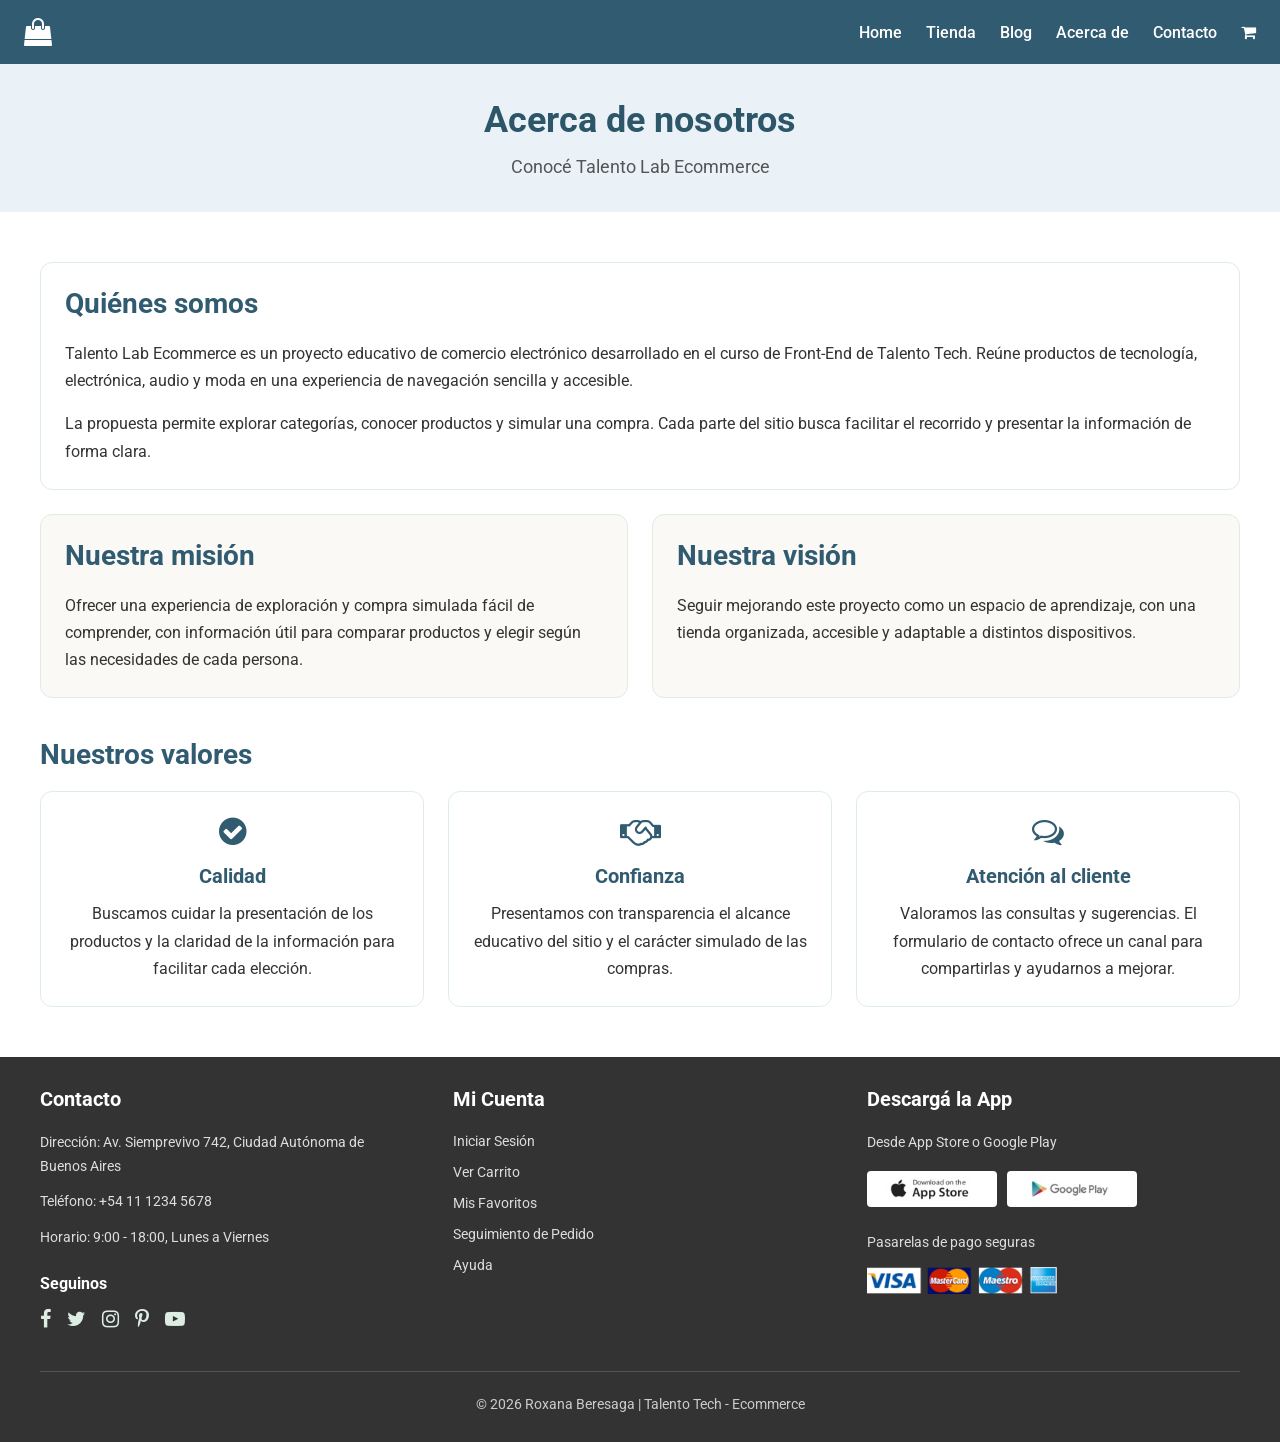
==== pages/acerca-de.html @ db68877a "feat: incorporar páginas Blog y Acerca de y actualizar navegación" ====
<!doctype html>
<html lang="es">
  <head>
    <meta charset="UTF-8" />
    <meta name="viewport" content="width=device-width, initial-scale=1.0" />
    <title>Acerca de | Talento Lab Ecommerce</title>
    <link rel="stylesheet" href="../CSS/styles.css" />
    <link rel="preconnect" href="https://fonts.googleapis.com" />
    <link rel="preconnect" href="https://fonts.gstatic.com" crossorigin />
    <link
      href="https://fonts.googleapis.com/css2?family=Roboto:wght@400;500;700&display=swap"
      rel="stylesheet"
    />
    <link
      rel="stylesheet"
      href="https://cdnjs.cloudflare.com/ajax/libs/font-awesome/4.7.0/css/font-awesome.min.css"
    />
  </head>
  <body class="pagina-acerca">
    <header>
      <nav class="navbar" aria-label="Navegación principal">
        <a
          href="../index.html"
          class="logo-enlace"
          aria-label="Talento Lab - Inicio"
        >
          <i class="fa fa-shopping-bag" aria-hidden="true"></i>
        </a>

        <ul>
          <li><a href="../index.html">Home</a></li>
          <li><a href="tienda.html">Tienda</a></li>
          <li><a href="blog.html">Blog</a></li>
          <li><a href="acerca-de.html" aria-current="page">Acerca de</a></li>
          <li><a href="contacto.html">Contacto</a></li>
          <li>
            <a href="carrito.html" aria-label="Bolsa de compras">
              <i class="fa fa-shopping-cart" aria-hidden="true"></i>
            </a>
          </li>
        </ul>
      </nav>
    </header>
    <main>
      <section class="encabezado-tienda">
        <h1>Acerca de nosotros</h1>
        <p>Conocé Talento Lab Ecommerce</p>
      </section>

      <div class="acerca-contenido">
        <section class="acerca-seccion">
          <h2>Quiénes somos</h2>
          <p>Talento Lab Ecommerce es un proyecto educativo de comercio electrónico desarrollado en el curso de Front-End de Talento Tech. Reúne productos de tecnología, electrónica, audio y moda en una experiencia de navegación sencilla y accesible.</p>
          <p>La propuesta permite explorar categorías, conocer productos y simular una compra. Cada parte del sitio busca facilitar el recorrido y presentar la información de forma clara.</p>
        </section>

        <div class="acerca-proposito">
          <section class="acerca-seccion">
            <h2>Nuestra misión</h2>
            <p>Ofrecer una experiencia de exploración y compra simulada fácil de comprender, con información útil para comparar productos y elegir según las necesidades de cada persona.</p>
          </section>
          <section class="acerca-seccion">
            <h2>Nuestra visión</h2>
            <p>Seguir mejorando este proyecto como un espacio de aprendizaje, con una tienda organizada, accesible y adaptable a distintos dispositivos.</p>
          </section>
        </div>

        <section class="acerca-valores">
          <h2>Nuestros valores</h2>
          <div class="contenedor-valores">
            <article class="valor">
              <i class="fa fa-check-circle" aria-hidden="true"></i>
              <h3>Calidad</h3>
              <p>Buscamos cuidar la presentación de los productos y la claridad de la información para facilitar cada elección.</p>
            </article>
            <article class="valor">
              <i class="fa fa-handshake-o" aria-hidden="true"></i>
              <h3>Confianza</h3>
              <p>Presentamos con transparencia el alcance educativo del sitio y el carácter simulado de las compras.</p>
            </article>
            <article class="valor">
              <i class="fa fa-comments-o" aria-hidden="true"></i>
              <h3>Atención al cliente</h3>
              <p>Valoramos las consultas y sugerencias. El formulario de contacto ofrece un canal para compartirlas y ayudarnos a mejorar.</p>
            </article>
          </div>
        </section>
      </div>
    </main>
    <footer>
      <div class="footer-contenido">
        <div>
          <h2>Contacto</h2>
          <p>Dirección: Av. Siemprevivo 742, Ciudad Autónoma de Buenos Aires</p>
          <p>Teléfono: +54 11 1234 5678</p>
          <p>Horario: 9:00 - 18:00, Lunes a Viernes</p>

          <div class="footer-redes">
            <h3>Seguinos</h3>

            <div class="footer-redes-iconos">
              <a
                href="https://www.facebook.com/"
                target="_blank"
                rel="noopener noreferrer"
                aria-label="Facebook"
              >
                <i class="fa fa-facebook" aria-hidden="true"></i>
              </a>

              <a
                href="https://www.twitter.com/"
                target="_blank"
                rel="noopener noreferrer"
                aria-label="Twitter"
              >
                <i class="fa fa-twitter" aria-hidden="true"></i>
              </a>

              <a
                href="https://www.instagram.com/"
                target="_blank"
                rel="noopener noreferrer"
                aria-label="Instagram"
              >
                <i class="fa fa-instagram" aria-hidden="true"></i>
              </a>

              <a
                href="https://www.pinterest.com/"
                target="_blank"
                rel="noopener noreferrer"
                aria-label="Pinterest"
              >
                <i class="fa fa-pinterest-p" aria-hidden="true"></i>
              </a>

              <a
                href="https://www.youtube.com/"
                target="_blank"
                rel="noopener noreferrer"
                aria-label="YouTube"
              >
                <i class="fa fa-youtube-play" aria-hidden="true"></i>
              </a>
            </div>
          </div>
        </div>
        <div>
          <h2>Mi Cuenta</h2>
          <ul>
            <li><span class="footer-opcion">Iniciar Sesión</span></li>
            <li><a href="carrito.html">Ver Carrito</a></li>
            <li><span class="footer-opcion">Mis Favoritos</span></li>
            <li><span class="footer-opcion">Seguimiento de Pedido</span></li>
            <li><span class="footer-opcion">Ayuda</span></li>
          </ul>
        </div>

        <div class="footer-app">
          <h2>Descargá la App</h2>
          <p>Desde App Store o Google Play</p>

          <div class="footer-app-imagenes">
            <img src="../img/pay/app_store.jpg" alt="Disponible en App Store" />
            <img
              src="../img/pay/google_play.jpg"
              alt="Disponible en Google Play"
            />
          </div>

          <p class="footer-pagos-titulo">Pasarelas de pago seguras</p>

          <img
            class="footer-pagos"
            src="../img/pay/payment.png"
            alt="Medios de pago: Visa, Mastercard, Maestro y American Express"
          />
        </div>
      </div>

      <p class="footer-copyright">
        &copy; 2026 Roxana Beresaga | Talento Tech - Ecommerce
      </p>
    </footer>
  </body>
</html>
---- CSS/styles.css ----
/* ========================================
Variables y paleta de colores
======================================== */
:root {
  --color-primario: #315b70;
  --color-secundario: #6c7898;
  --color-acento: #0066cc;
  --color-fondo: #faf9f6;
  --color-texto: #333333;
  --color-salvia: #ddede4;
  --color-lavanda: #eae4f5;
  --color-rosa: #f7e5e7;
}
/* ========================================
Estilos generales
======================================== */
body {
  margin: 0;
  font-family: "Roboto", Arial, sans-serif;
  background-color: #ffffff;
  color: var(--color-texto);
}
/* ========================================
Encabezado y navegación
======================================== */
header {
  background-color: var(--color-primario);
  padding: 18px 24px;
}
/* Distribución del encabezado */
.navbar {
  display: flex;
  justify-content: space-between;
  align-items: center;
}
nav ul {
  list-style: none;
  margin: 0;
  padding: 0;
  display: flex;
  justify-content: flex-end;
  align-items: center;
  gap: 24px;
}
nav a {
  color: #ffffff;
  text-decoration: none;
  font-weight: 500;
}
/* Logo de la tienda */
.logo {
  width: 40px;
  height: 40px;
  object-fit: contain;
  display: block;
}
.logo-enlace {
  display: flex;
  align-items: center;
  justify-content: center;
  color: #ffffff;
  font-size: 28px;
  text-decoration: none;
}
/* Carrito de compras */
.fa-shopping-cart {
  font-size: 20px;
}
/* ========================================
Pie de página
======================================== */
footer {
  background-color: #333333;
  color: #ffffff;
  padding: 30px;
}
footer a {
  color: #ffffff;
  text-decoration: none;
}
footer ul {
  list-style: none;
  padding: 0;
}
/* ========================================
Hero: imagen de fondo y contenido
======================================== */
.hero {
  background-color: var(--color-fondo);
  background-image: url("../img/banner/banner.jpg");
  background-size: cover;
  background-position: center;
  background-repeat: no-repeat;
  display: flex;
  align-items: center;
  justify-content: flex-end;
  width: 100%;
  height: 700px;
  padding: 40px 60px;
  box-sizing: border-box;
}
/* ========================================
Contenedor del contenido promocional
======================================== */
.hero-content {
  width: 40%;
  display: flex;
  flex-direction: column;
  align-items: flex-end;
  text-align: right;
  gap: 10px;
}
/* ========================================
Textos del banner principal
======================================== */
.hero-content .hero-subtitulo {
  color: var(--color-primario);
  font-size: 16px;
  font-weight: 700;
  margin: 0;
}
.hero-content .hero-oferta {
  color: var(--color-texto);
  font-size: 30px;
  font-weight: 700;
  margin: 0;
}
.hero-content h1 {
  color: var(--color-primario);
  font-size: 34px;
  line-height: 1.2;
  margin: 0;
}
.hero-content p {
  color: var(--color-texto);
  margin: 0;
  line-height: 1.5;
}
/* ========================================
Botón principal de compra
======================================== */
.boton-comprar {
  display: inline-block;
  background-color: var(--color-acento);
  color: #ffffff;
  padding: 12px 28px;
  border-radius: 6px;
  text-decoration: none;
  font-family: inherit;
  font-size: 16px;
  font-weight: 700;
  margin-top: 16px;
  cursor: pointer;
  transition: background-color 0.3s ease;
}
/* Estado al pasar el cursor */
.boton-comprar:hover {
  background-color: #004c99;
}
/* Indicador de foco para navegación por teclado */
.boton-comprar:focus-visible {
  outline: 3px solid var(--color-primario);
  outline-offset: 3px;
}
/* ========================================
Sección de productos
======================================== */
.productos {
  padding: 60px 40px;
  text-align: center;
  background-color: #ffffff;
  box-shadow: 0 4px 12px rgba(0, 0, 0, 0.05);
}
.productos h2 {
  color: var(--color-texto);
  font-size: 32px;
  margin: 0 0 12px;
}
.productos > p {
  color: var(--color-secundario);
  margin: 0 0 36px;
}
/* ========================================
Distribución de tarjetas con Flexbox
======================================== */
.contenedor-productos {
  display: flex;
  flex-wrap: wrap;
  justify-content: center;
  gap: 24px;
  max-width: 1200px;
  margin: 0 auto;
}
/* ========================================
Tarjetas individuales
======================================== */
.producto {
  flex: 0 1 calc((100% - 72px) / 4);
  min-width: 0;
  box-sizing: border-box;
  display: flex;
  flex-direction: column;
  text-align: left;
  padding: 12px;
  border: 1px solid var(--color-salvia);
  border-radius: 12px;
  background-color: #ffffff;
}
.producto img {
  width: 100%;
  height: 200px;
  object-fit: contain;
  border-radius: 8px;
}
.producto h3 {
  color: var(--color-texto);
  font-size: 16px;
  margin: 8px 0;
}
.producto p {
  margin: 6px 0;
  font-size: 14px;
}
/* Precio del producto */
.producto p:nth-of-type(2) {
  color: var(--color-primario);
  font-size: 18px;
  font-weight: 700;
}
/* ========================================
Botón Agregar
======================================== */
.producto button {
  margin-top: auto;
  padding: 10px 16px;
  background-color: var(--color-acento);
  color: #ffffff;
  border: none;
  border-radius: 6px;
  font-family: inherit;
  font-weight: 700;
  cursor: pointer;
}
.producto button:hover {
  background-color: #004c99;
}
.producto button:focus-visible {
  outline: 3px solid var(--color-primario);
  outline-offset: 3px;
}
/* ========================================
Banner promocional secundario
======================================== */
.banner-promocional {
  background-image: url("../img/banner_promocional.png");
  background-size: cover;
  background-position: center;
  background-repeat: no-repeat;
  min-height: 280px;
  padding: 40px 24px;
  box-sizing: border-box;
  display: flex;
  flex-direction: column;
  align-items: center;
  justify-content: center;
  gap: 14px;
  text-align: center;
}
/* ========================================
Contenido del banner promocional
======================================== */
.banner-contenido {
  display: flex;
  flex-direction: column;
  align-items: center;
  gap: 12px;
  max-width: 850px;
  padding: 28px 40px;
  box-sizing: border-box;
  background-color: rgba(250, 249, 246, 0.94);
  border-radius: 12px;
}
/* Texto introductorio */
.banner-subtitulo {
  color: var(--color-primario);
  font-size: 16px;
  font-weight: 700;
  margin: 0;
}
/* Descuento principal */
.banner-promocional h2 {
  color: var(--color-texto);
  font-size: 36px;
  line-height: 1.2;
  margin: 0;
}
.banner-promocional h2 span {
  color: var(--color-acento);
  font-size: 42px;
}
/* Categorías de la promoción */
.banner-categorias {
  color: var(--color-primario);
  font-size: 18px;
  font-weight: 500;
  margin: 0;
}
/* Enlace de la promoción */
.banner-boton {
  display: inline-block;
  background-color: var(--color-acento);
  color: #ffffff;
  padding: 12px 28px;
  border-radius: 6px;
  text-decoration: none;
  font-family: inherit;
  font-size: 16px;
  font-weight: 700;
  margin-top: 8px;
  cursor: pointer;
  transition: background-color 0.3s ease;
}
.banner-boton:hover {
  background-color: #004c99;
}
.banner-boton:focus-visible {
  outline: 3px solid var(--color-primario);
  outline-offset: 3px;
}
/* ========================================
Sección de testimonios
======================================== */
.testimonios {
  padding: 60px 40px;
  background-color: var(--color-fondo);
  text-align: center;
}
.testimonios h2 {
  color: var(--color-texto);
  font-size: 32px;
  margin: 0 0 12px;
}
.testimonios > p {
  color: var(--color-secundario);
  margin: 0 0 36px;
}
/* ========================================
Distribución de testimonios con CSS Grid
======================================== */
.contenedor-testimonios {
  display: grid;
  grid-template-columns: repeat(3, 1fr);
  gap: 24px;
  max-width: 1200px;
  margin: 0 auto;
}
/* ========================================
Tarjetas individuales de testimonios
======================================== */
.testimonio {
  display: flex;
  flex-direction: column;
  align-items: center;
  padding: 30px 24px;
  background-color: #ffffff;
  border: 1px solid var(--color-salvia);
  border-radius: 12px;
  box-sizing: border-box;
}
.testimonio p:first-child {
  font-size: 22px;
  margin: 0 0 16px;
}
.testimonio p:nth-of-type(2) {
  font-size: 15px;
  line-height: 1.6;
  margin: 0 0 24px;
  flex-grow: 1;
}
.testimonio img {
  width: 70px;
  height: 70px;
  object-fit: cover;
  border-radius: 50%;
  margin-bottom: 12px;
}
.testimonio h3 {
  color: var(--color-primario);
  font-size: 18px;
  margin: 0 0 6px;
}
.testimonio p:last-child {
  color: var(--color-secundario);
  font-size: 14px;
  margin: 0;
}
/* ========================================
Testimonios en pantallas pequeñas
======================================== */

/* ========================================
Sección Newsletter
======================================== */
.newsletter {
  padding: 60px 40px;
  background-color: var(--color-primario);
  color: #ffffff;
  text-align: center;
}
.newsletter h2 {
  font-size: 32px;
  margin: 0 0 12px;
}
.newsletter > p {
  font-size: 16px;
  margin: 0 0 30px;
  line-height: 1.5;
}
/* ========================================
Formulario del Newsletter
======================================== */
.newsletter form {
  display: flex;
  flex-wrap: wrap;
  justify-content: center;
  align-items: flex-end;
  gap: 12px;
  max-width: 650px;
  margin: 0 auto;
}
.newsletter label {
  width: 100%;
  text-align: left;
  font-size: 14px;
  font-weight: 500;
}
.newsletter input {
  flex: 1 1 260px;
  min-width: 0;
  padding: 14px 16px;
  border: 1px solid var(--color-salvia);
  border-radius: 6px;
  font-family: inherit;
  font-size: 16px;
  box-sizing: border-box;
}
.newsletter button {
  padding: 14px 28px;
  background-color: var(--color-acento);
  color: #ffffff;
  border: 1px solid var(--color-acento);
  border-radius: 6px;
  font-family: inherit;
  font-size: 16px;
  font-weight: 700;
  cursor: pointer;
  transition: background-color 0.3s ease;
}
.newsletter button:hover {
  background-color: #004c99;
}
.newsletter input:focus-visible,
.newsletter button:focus-visible {
  outline: 3px solid #ffffff;
  outline-offset: 3px;
}
/* ========================================
Newsletter en dispositivos móviles
======================================== */

/* ========================================
Footer: distribución con CSS Grid
======================================== */
.footer-contenido {
  display: grid;
  grid-template-columns: repeat(3, 1fr);
  gap: 40px;
  max-width: 1200px;
  margin: 0 auto;
}
/* ========================================
Títulos y textos del footer
======================================== */
.footer-contenido h3 {
  color: #ffffff;
  font-size: 20px;
  margin: 0 0 20px;
}
.footer-contenido p {
  color: #dddddd;
  font-size: 14px;
  line-height: 1.7;
  margin: 0 0 12px;
}
/* ========================================
Enlaces del footer
======================================== */
.footer-contenido ul {
  list-style: none;
  padding: 0;
  margin: 0;
}
.footer-contenido li {
  margin-bottom: 12px;
}
.footer-contenido a {
  color: #dddddd;
  text-decoration: none;
  font-size: 14px;
  transition: color 0.3s ease;
}
.footer-contenido a:hover {
  color: #ffffff;
  text-decoration: underline;
}
/* ========================================
Imágenes de descarga de aplicaciones
======================================== */
.footer-app-imagenes {
  display: flex;
  flex-wrap: wrap;
  gap: 10px;
  margin: 16px 0 24px;
}
.footer-app-imagenes img {
  width: 130px;
  max-width: 100%;
  height: auto;
  object-fit: contain;
  border-radius: 4px;
}
/* ========================================
Medios de pago
======================================== */
.footer-contenido .footer-pagos-titulo {
  margin-bottom: 12px;
}
.footer-pagos {
  width: 190px;
  max-width: 100%;
  height: auto;
  display: block;
}
/* ========================================
Derechos de autor
======================================== */
.footer-copyright {
  max-width: 1200px;
  margin: 40px auto 0;
  padding-top: 24px;
  border-top: 1px solid #555555;
  color: #cccccc;
  font-size: 14px;
  text-align: center;
}
/* ========================================
Footer responsive
======================================== */

/* ========================================
Redes sociales del Footer
======================================== */
.footer-redes {
  margin-top: 24px;
}
.footer-redes h4 {
  color: #ffffff;
  font-size: 16px;
  margin: 0 0 14px;
}
.footer-redes-iconos {
  display: flex;
  align-items: center;
  flex-wrap: wrap;
  gap: 16px;
}
.footer-redes-iconos a {
  color: var(--color-salvia);
  font-size: 20px;
  text-decoration: none;
  transition: color 0.3s ease;
}
.footer-redes-iconos a:hover {
  color: #ffffff;
}
.footer-redes-iconos a:focus-visible {
  outline: 2px solid #ffffff;
  outline-offset: 5px;
}
/* Imagen completa, sin textos encima */
.hero-imagen-mobile {
  display: none;
  width: 100%;
  aspect-ratio: 16 / 9;
  background-image: url("../img/banner/banner.jpg");
  background-size: contain;
  background-position: center;
  background-repeat: no-repeat;
}
/* ========================================
Responsive: tablets y pantallas medianas
======================================== */

/* ========================================
Responsive: celulares
======================================== */

/* ========================================
   Responsive: tablets y pantallas medianas
======================================== */
@media (max-width: 1024px) {
  .navbar {
    flex-wrap: wrap;
    justify-content: center;
    gap: 16px;
  }
  nav ul {
    flex-wrap: wrap;
    justify-content: center;
    gap: 16px;
  }
  /* Misma composición del hero que en escritorio */
  .hero {
    height: 550px;
    padding: 30px;
  }
  .hero-content {
    width: 40%;
    min-width: 0;
    align-items: flex-end;
    text-align: right;
  }

  .hero-content h1,
  .hero-content p {
    max-width: 100%;
  }

  .hero-content h1 {
    font-size: 28px;
  }
  .producto {
    flex: 0 1 calc((100% - 24px) / 2);
  }
}

/* ========================================
   Responsive: tablets pequeñas
======================================== */
@media (max-width: 768px) {
  .contenedor-testimonios {
    grid-template-columns: 1fr;
  }
  .testimonios {
    padding: 40px 20px;
  }
  .footer-contenido {
    grid-template-columns: 1fr;
    gap: 30px;
  }
  footer {
    padding: 40px 20px;
  }
  .footer-copyright {
    margin-top: 30px;
  }
}

/* ========================================
   Responsive: celulares
======================================== */
@media (max-width: 600px) {
  img {
    max-width: 100%;
  }
  header {
    padding: 14px 12px;
  }
  .navbar {
    flex-direction: column;
    gap: 12px;
  }
  .logo-enlace {
    font-size: 22px;
  }
  nav ul {
    justify-content: center;
    gap: 12px 16px;
  }
  nav a {
    font-size: 14px;
  }
  /* Foto arriba y promoción abajo, sin superposición */
  .hero {
    display: flex;
    flex-direction: column;
    align-items: stretch;
    justify-content: flex-start;
    width: 100%;
    height: auto;
    min-height: 0;
    padding: 0;
    background-image: none;
    background-color: var(--color-fondo);
  }
  .hero-imagen-mobile {
    display: block;
  }
  .hero-content {
    width: 100%;
    max-width: none;
    padding: 28px 20px;
    box-sizing: border-box;
    background-color: var(--color-fondo);
    border-radius: 0;
    align-items: center;
    text-align: center;
    gap: 10px;
  }
  .hero-content .hero-subtitulo {
    font-size: 15px;
  }
  .hero-content .hero-oferta {
    font-size: 24px;
  }
  .hero-content h1 {
    font-size: 26px;
    line-height: 1.2;
  }
  .productos {
    padding: 40px 20px;
  }
  .productos h2 {
    font-size: 28px;
  }
  .contenedor-productos {
    gap: 20px;
  }
  .producto {
    flex: 0 1 100%;
    max-width: 420px;
  }
  .banner-promocional {
    min-height: 320px;
    padding: 30px 16px;
  }
  .banner-contenido {
    width: 100%;
    padding: 24px 16px;
  }
  .banner-promocional h2 {
    font-size: 28px;
  }
  .banner-promocional h2 span {
    font-size: 34px;
  }
  .banner-categorias {
    font-size: 16px;
  }
  .testimonios h2,
  .newsletter h2 {
    font-size: 28px;
  }
  .newsletter {
    padding: 40px 20px;
  }
  .newsletter form {
    flex-direction: column;
    align-items: stretch;
  }
  .newsletter input {
    flex: 0 1 auto;
    width: 100%;
  }
  .newsletter button {
    width: 100%;
  }
}

/* ========================================
   Página de Contacto
======================================== */

.pagina-contacto {
  background-color: var(--color-fondo);
}

.pagina-contacto .contacto-main {
  padding: 60px 20px;
}

.pagina-contacto .contacto-seccion {
  max-width: 600px;
  margin: 0 auto;
  padding: 40px;
  box-sizing: border-box;
  background-color: #ffffff;
  border: 1px solid var(--color-salvia);
  border-radius: 12px;
}

.pagina-contacto .contacto-seccion h1 {
  color: var(--color-primario);
  font-size: 32px;
  margin-bottom: 12px;
}

.pagina-contacto .contacto-seccion > p {
  line-height: 1.5;
  margin-bottom: 28px;
}

/* Formulario */
.pagina-contacto .contacto-formulario {
  display: flex;
  flex-direction: column;
  gap: 20px;
}

.pagina-contacto .contacto-campo {
  display: flex;
  flex-direction: column;
  gap: 8px;
}

.pagina-contacto .contacto-campo label {
  font-weight: 500;
}

.pagina-contacto .contacto-campo input,
.pagina-contacto .contacto-campo textarea {
  width: 100%;
  padding: 12px 14px;
  box-sizing: border-box;
  border: 1px solid #b8c6cc;
  border-radius: 6px;
  font-family: inherit;
  font-size: 16px;
}

.pagina-contacto .contacto-campo textarea {
  resize: vertical;
}

.pagina-contacto .contacto-campo input:focus-visible,
.pagina-contacto .contacto-campo textarea:focus-visible {
  outline: 2px solid var(--color-acento);
  outline-offset: 2px;
}

/* Botón principal */
.pagina-contacto .contacto-formulario button {
  padding: 14px 24px;
  background-color: var(--color-acento);
  color: #ffffff;
  border: none;
  border-radius: 6px;
  font-family: inherit;
  font-size: 16px;
  font-weight: 700;
  cursor: pointer;
}

.pagina-contacto .contacto-formulario button:hover {
  background-color: #004c99;
}

/* Enlace secundario */
.pagina-contacto .contacto-seccion .contacto-volver {
  margin: 28px 0 0;
  text-align: center;
}

.pagina-contacto .contacto-volver a {
  color: var(--color-primario);
  text-decoration: none;
  font-weight: 500;
}

.pagina-contacto .contacto-volver a:hover {
  text-decoration: underline;
}

/* ========================================
   Contacto responsive: celulares
======================================== */

@media (max-width: 600px) {
  .pagina-contacto .contacto-main {
    padding: 30px 16px;
  }

  .pagina-contacto .contacto-seccion {
    padding: 24px 20px;
  }

  .pagina-contacto .contacto-seccion h1 {
    font-size: 28px;
  }
}

/* SECCIÓN DE CATEGORÍAS - HOME */

.categorias {
  padding: 50px 20px;
  text-align: center;
  background-color: #ffffff;
}

.categorias h2 {
  font-size: 32px;
  margin-bottom: 10px;
}

.categorias > p {
  color: #2d5669;
  margin-bottom: 35px;
}

.contenedor-categorias {
  display: grid;
  grid-template-columns: repeat(4, 1fr);
  gap: 30px;
  max-width: 1000px;
  margin: 0 auto;
}

.categoria {
  text-decoration: none;
  color: #303030;
}

.categoria-imagen {
  width: 160px;
  height: 160px;
  margin: 0 auto;
  border-radius: 50%;
  background-color: #eaf2f8;
  display: flex;
  justify-content: center;
  align-items: center;
  overflow: hidden;
  transition: transform 0.3s ease;
}

.categoria-imagen img {
  width: 75%;
  height: 75%;
  object-fit: contain;
  mix-blend-mode: multiply;
}

.categoria h3 {
  font-size: 18px;
  margin-top: 15px;
}

.categoria:hover .categoria-imagen {
  transform: scale(1.07);
}

.categoria:hover h3 {
  color: #0066cc;
}

/* RESPONSIVE - CATEGORÍAS */

@media (max-width: 768px) {
  .contenedor-categorias {
    grid-template-columns: repeat(2, 1fr);
  }

  .categorias h2 {
    font-size: 26px;
  }

  .categoria-imagen {
    width: 120px;
    height: 120px;
  }
}

/* ENCABEZADO DE TIENDA */

.encabezado-tienda {
  background-color: #eaf2f8;
  text-align: center;
  padding: 35px 20px;
}

.encabezado-tienda h1 {
  font-size: 36px;
  color: #2d5669;
  margin: 0 0 15px;
}

.encabezado-tienda p {
  font-size: 18px;
  color: #555555;
  margin: 0;
}

/* RESPONSIVE - ENCABEZADO TIENDA */

@media (max-width: 768px) {
  .encabezado-tienda {
    padding: 35px 15px;
  }

  .encabezado-tienda h1 {
    font-size: 28px;
  }

  .encabezado-tienda p {
    font-size: 16px;
  }
}

/* FILTROS DE CATEGORÍAS - TIENDA */

.filtros-categorias {
  display: flex;
  justify-content: center;
  flex-wrap: wrap;
  gap: 12px;
  margin-bottom: 30px;
}

.filtro {
  background-color: #ffffff;
  color: #2d5669;
  border: 1px solid #2d5669;
  border-radius: 6px;
  padding: 10px 20px;
  font-size: 14px;
  font-weight: 500;
  cursor: pointer;
  transition:
    background-color 0.3s,
    color 0.3s;
}

.filtro:hover {
  background-color: #eaf2f8;
  color: #2d5669;
}

.filtro.activo {
  background-color: #2d5669;
  color: #ffffff;
}

/* RESPONSIVE - FILTROS DE CATEGORÍAS */

@media (max-width: 480px) {
  .filtros-categorias {
    display: grid;
    grid-template-columns: repeat(2, 1fr);
    gap: 10px;
  }

  .filtro {
    width: 100%;
    padding: 10px;
  }
}
/* NOTIFICACIÓN DEL CARRITO */

.notificacion {
  position: fixed;
  top: 20px;
  right: 20px;
  background-color: #2d5669;
  color: #ffffff;
  padding: 16px 24px;
  border-radius: 8px;
  box-shadow: 0 4px 12px rgba(0, 0, 0, 0.2);
  z-index: 1000;
  opacity: 0;
  visibility: hidden;
  transition:
    opacity 0.3s,
    visibility 0.3s;
}

.notificacion.visible {
  opacity: 1;
  visibility: visible;
}

@media (max-width: 480px) {
  .notificacion {
    top: 15px;
    right: 15px;
    left: 15px;
    text-align: center;
  }
}

/* CONTADOR DEL CARRITO */

.carrito-enlace {
  position: relative;
}

.contador-carrito {
  position: absolute;
  top: -10px;
  right: -12px;
  background-color: #0066cc;
  color: #ffffff;
  border: 1px solid #ffffff;
  border-radius: 50%;
  min-width: 18px;
  height: 18px;
  padding: 0 3px;
  font-size: 11px;
  font-weight: 700;
  display: flex;
  align-items: center;
  justify-content: center;
}

/* CARRITO DE COMPRAS */

.carrito {
  padding: 50px 20px;
  background-color: #ffffff;
}

.contenedor-carrito {
  max-width: 1200px;
  margin: 0 auto;
  display: grid;
  grid-template-columns: 65fr 35fr;
  gap: 30px;
  align-items: start;
}

.carrito-productos,
.resumen-carrito {
  border: 1px solid #dce7e2;
  border-radius: 12px;
  padding: 25px;
}

.carrito-productos h2,
.resumen-carrito h2 {
  font-size: 22px;
  margin-bottom: 25px;
}

.resumen-carrito {
  background-color: #f8fafb;
}

.carrito-total {
  display: flex;
  justify-content: space-between;
  align-items: center;
  font-size: 18px;
  border-top: 1px solid #dce7e2;
  padding-top: 15px;
}

.carrito-total strong {
  font-size: 22px;
  font-weight: 700;
  color: #2d5669;
}

#finalizar-compra {
  width: 100%;
  padding: 12px;
  background-color: #0066cc;
  color: #ffffff;
  border: none;
  border-radius: 6px;
  font-weight: 700;
  cursor: pointer;
}

#finalizar-compra:hover {
  background-color: #004f99;
}

.carrito-productos a {
  color: #2d5669;
  font-weight: 500;
  text-decoration: none;
}

.carrito-productos a:hover {
  text-decoration: underline;
}

/* CARRITO RESPONSIVE */

@media (max-width: 768px) {
  .contenedor-carrito {
    grid-template-columns: 1fr;
    gap: 20px;
  }

  .carrito {
    padding: 30px 15px;
  }
}

/* PRODUCTOS DEL CARRITO */

.producto-carrito {
  display: flex;
  align-items: center;
  gap: 20px;
  padding: 20px 0;
  border-bottom: 1px solid #d5e5df;
}

.producto-carrito img {
  width: 100px;
  height: 100px;
  object-fit: contain;
  flex-shrink: 0;
}

.producto-carrito-info {
  flex: 1;
  min-width: 0;
}

.producto-carrito-info h3 {
  font-size: 16px;
  margin: 0 0 8px;
}

.producto-carrito-info p {
  font-size: 14px;
  margin: 5px 0;
}

.carrito-productos {
  min-width: 0;
}
.seguir-comprando {
  display: inline-flex;
  align-items: center;
  gap: 8px;
  margin-top: 25px;
  color: #2d5669;
  font-weight: 500;
  text-decoration: none;
}

.seguir-comprando:hover {
  color: #0066cc;
  text-decoration: underline;
}
/* SELECTOR DE CANTIDADES DEL CARRITO */

.selector-cantidad {
  display: inline-flex;
  align-items: center;
  border: 1px solid #cccccc;
  border-radius: 6px;
  margin-top: 8px;
  overflow: hidden;
}

.selector-cantidad button {
  width: 35px;
  height: 32px;
  border: none;
  background-color: #ffffff;
  color: #0066cc;
  font-size: 20px;
  cursor: pointer;
}

.selector-cantidad span {
  min-width: 30px;
  text-align: center;
  font-size: 14px;
}

.selector-cantidad button:hover {
  background-color: #eaf2f8;
}

/* SUBTOTAL DE CADA PRODUCTO */

.producto-carrito-subtotal {
  text-align: right;
  min-width: 110px;
}

.producto-carrito-subtotal p {
  font-size: 14px;
  color: #666666;
  margin: 0 0 5px;
}

.producto-carrito-subtotal strong {
  font-size: 18px;
  color: #2d5669;
}

/* BOTÓN ELIMINAR PRODUCTO */

.btn-eliminar {
  display: flex;
  align-items: center;
  justify-content: flex-end;
  gap: 6px;
  margin: 12px 0 0 auto;
  background: none;
  border: none;
  color: #666666;
  font-size: 14px;
  cursor: pointer;
  padding: 5px 0;
  transition: color 0.3s;
}

.btn-eliminar:hover {
  color: #c62828;
}

/* RESPONSIVE - PRODUCTOS DEL CARRITO */

@media (max-width: 600px) {
  .carrito-productos,
  .resumen-carrito {
    padding: 16px;
  }

  .producto-carrito {
    display: grid;
    grid-template-columns: 80px minmax(0, 1fr);
    gap: 15px;
    align-items: center;
  }

  .producto-carrito img {
    width: 80px;
    height: 80px;
  }

  .producto-carrito-subtotal {
    grid-column: 1 / -1;
    min-width: 0;
    text-align: right;
    border-top: 1px solid #dce7e2;
    padding-top: 12px;
  }

  .btn-eliminar {
    margin-top: 10px;
  }
}

/* CARRITO VACÍO */

.carrito-vacio {
  text-align: center;
  padding: 40px 15px;
}

.carrito-vacio i {
  font-size: 48px;
  color: #2d5669;
  margin-bottom: 20px;
}

.carrito-vacio h3 {
  font-size: 22px;
  color: #2d5669;
  margin-bottom: 12px;
}

.carrito-vacio p {
  font-size: 15px;
  color: #666666;
  line-height: 1.6;
}

/* BOTÓN FINALIZAR COMPRA DESHABILITADO */

#finalizar-compra:disabled {
  background-color: #d1d5db;
  color: #4b5563;
  cursor: not-allowed;
}
/* ========================================
   Blog y Acerca de: navegación y footer
======================================== */
.pagina-blog a:focus-visible,
.pagina-acerca a:focus-visible {
  outline: 2px solid currentColor;
  outline-offset: 5px;
}

.pagina-blog .footer-contenido h2,
.pagina-acerca .footer-contenido h2 {
  color: #ffffff;
  font-size: 20px;
  margin: 0 0 20px;
}

.pagina-blog .footer-redes h3,
.pagina-acerca .footer-redes h3 {
  font-size: 16px;
  margin: 0 0 14px;
}

.pagina-blog .footer-opcion,
.pagina-acerca .footer-opcion {
  color: #dddddd;
  font-size: 14px;
}

/* ========================================
   Blog: tarjetas de artículos
======================================== */
.blog {
  padding: 50px 20px;
}

.contenedor-blog {
  display: grid;
  grid-template-columns: repeat(3, minmax(0, 1fr));
  gap: 24px;
  max-width: 1200px;
  margin: 0 auto;
}

.articulo-blog {
  min-width: 0;
  padding: 24px;
  border: 1px solid var(--color-salvia);
  border-radius: 12px;
  background-color: #ffffff;
}

.articulo-blog img {
  display: block;
  width: 100%;
  height: 200px;
  object-fit: contain;
  margin-bottom: 24px;
}

.articulo-blog h2 {
  color: var(--color-primario);
  font-size: 24px;
  line-height: 1.3;
  margin: 0 0 20px;
}

.articulo-blog p {
  font-size: 16px;
  line-height: 1.7;
  margin: 0 0 16px;
}

.articulo-blog .blog-categoria {
  color: var(--color-acento);
  font-size: 14px;
  font-weight: 700;
  margin-bottom: 12px;
}

.articulo-blog p:last-child {
  margin-bottom: 0;
}

/* ========================================
   Acerca de: presentación, propósito y valores
======================================== */
.acerca-contenido {
  max-width: 1200px;
  margin: 0 auto;
  padding: 50px 20px;
}

.acerca-seccion,
.valor {
  min-width: 0;
  padding: 24px;
  border: 1px solid var(--color-salvia);
  border-radius: 12px;
}

.acerca-seccion h2,
.acerca-valores > h2 {
  color: var(--color-primario);
  font-size: 28px;
  margin: 0 0 20px;
}

.acerca-contenido p {
  font-size: 16px;
  line-height: 1.7;
  margin: 0 0 16px;
}

.acerca-contenido p:last-child {
  margin-bottom: 0;
}

.acerca-proposito {
  display: grid;
  grid-template-columns: repeat(2, minmax(0, 1fr));
  gap: 24px;
  margin: 24px 0 40px;
}

.acerca-proposito .acerca-seccion {
  background-color: var(--color-fondo);
}

.contenedor-valores {
  display: grid;
  grid-template-columns: repeat(3, minmax(0, 1fr));
  gap: 24px;
}

.valor {
  text-align: center;
}

.valor i {
  color: var(--color-primario);
  font-size: 32px;
}

.valor h3 {
  color: var(--color-primario);
  font-size: 20px;
  margin: 16px 0 12px;
}

/* ========================================
   Blog y Acerca de: tablets y celulares
======================================== */
@media (max-width: 1024px) {
  .contenedor-blog {
    grid-template-columns: repeat(2, minmax(0, 1fr));
  }
}

@media (max-width: 768px) {
  .acerca-proposito,
  .contenedor-valores {
    grid-template-columns: 1fr;
  }
}

@media (max-width: 600px) {
  .blog,
  .acerca-contenido {
    padding: 30px 16px;
  }

  .contenedor-blog {
    grid-template-columns: 1fr;
  }

  .articulo-blog,
  .acerca-seccion,
  .valor {
    padding: 20px;
  }

  .acerca-seccion h2,
  .acerca-valores > h2 {
    font-size: 24px;
  }
}
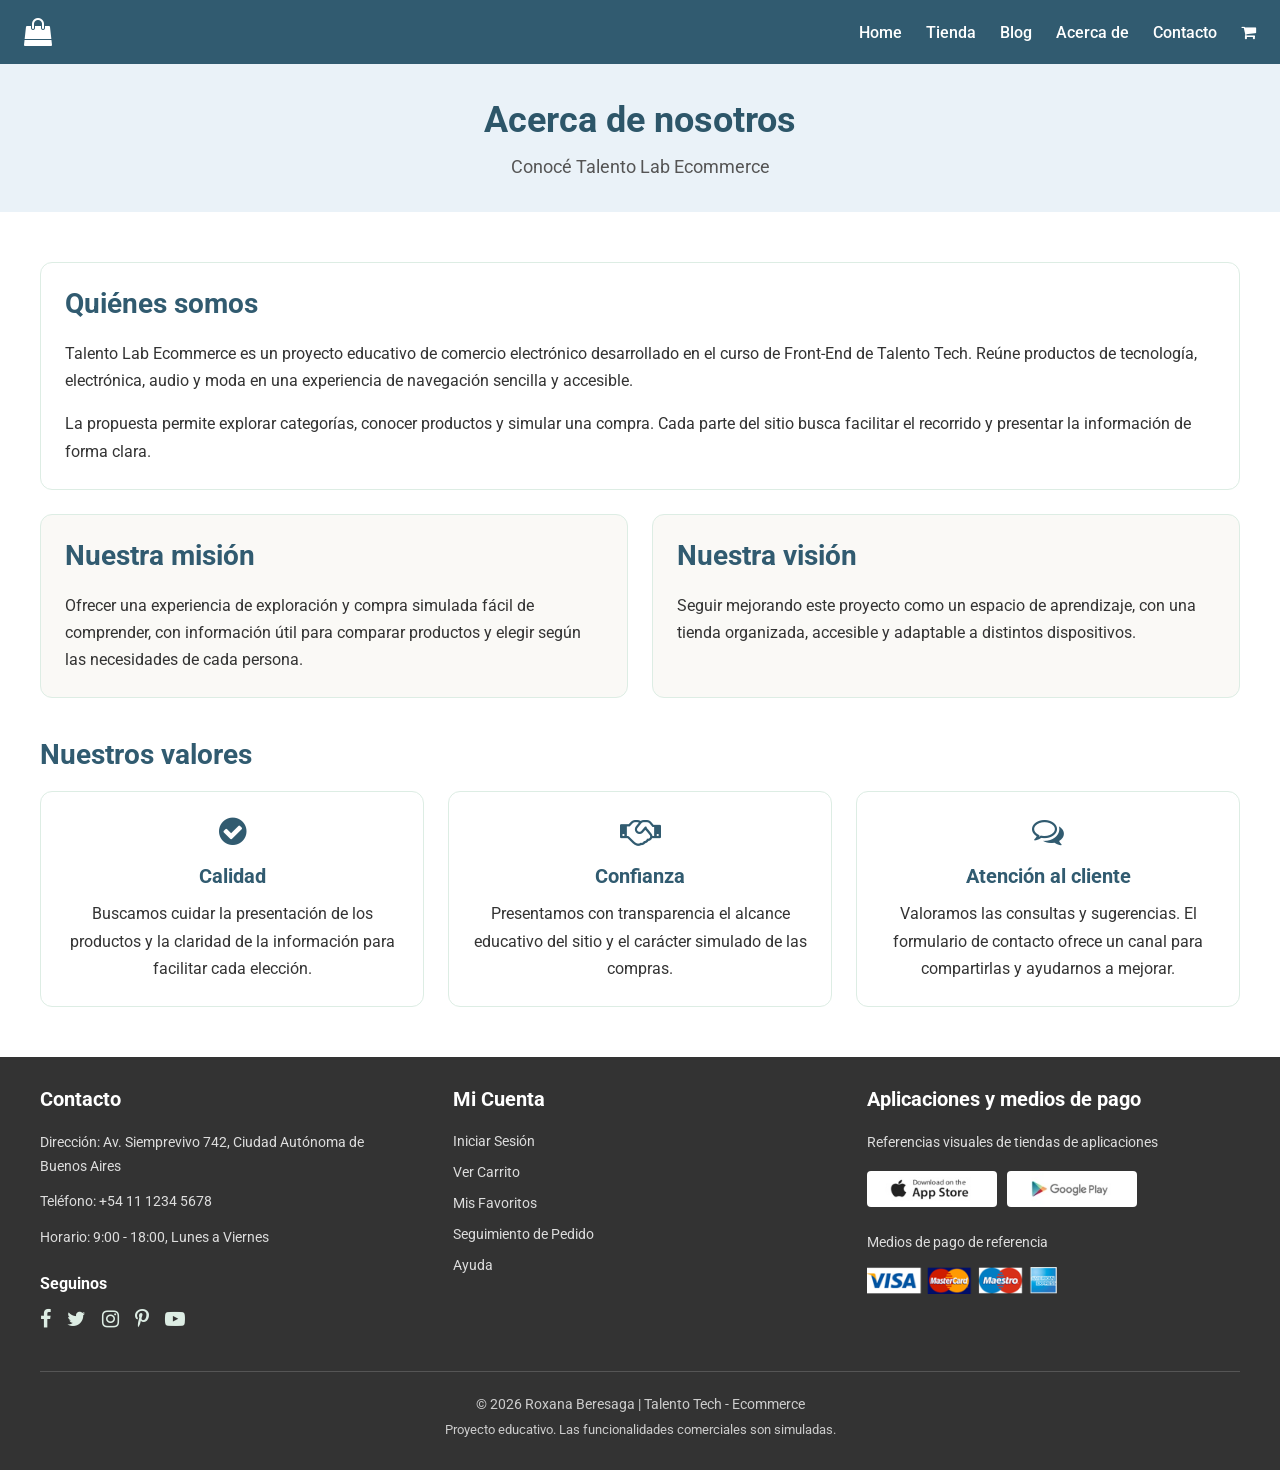
==== commit 86a2ea00: "feat: unificar footer e implementar suscripcion al newsletter" ====
--- a/pages/acerca-de.html
+++ b/pages/acerca-de.html
@@ -153,23 +153,23 @@
             <li><a href="carrito.html">Ver Carrito</a></li>
             <li><span class="footer-opcion">Mis Favoritos</span></li>
             <li><span class="footer-opcion">Seguimiento de Pedido</span></li>
-            <li><span class="footer-opcion">Ayuda</span></li>
+            <li><a href="contacto.html">Ayuda</a></li>
           </ul>
         </div>
 
         <div class="footer-app">
-          <h2>Descargá la App</h2>
-          <p>Desde App Store o Google Play</p>
+          <h2>Aplicaciones y medios de pago</h2>
+          <p>Referencias visuales de tiendas de aplicaciones</p>
 
           <div class="footer-app-imagenes">
-            <img src="../img/pay/app_store.jpg" alt="Disponible en App Store" />
+            <img src="../img/pay/app_store.jpg" alt="Logotipo de App Store" />
             <img
               src="../img/pay/google_play.jpg"
-              alt="Disponible en Google Play"
+              alt="Logotipo de Google Play"
             />
           </div>
 
-          <p class="footer-pagos-titulo">Pasarelas de pago seguras</p>
+          <p class="footer-pagos-titulo">Medios de pago de referencia</p>
 
           <img
             class="footer-pagos"
@@ -181,6 +181,7 @@
 
       <p class="footer-copyright">
         &copy; 2026 Roxana Beresaga | Talento Tech - Ecommerce
+        <span class="footer-aclaracion">Proyecto educativo. Las funcionalidades comerciales son simuladas.</span>
       </p>
     </footer>
   </body>
--- a/CSS/styles.css
+++ b/CSS/styles.css
@@ -481,7 +481,7 @@
 /* ========================================
 Títulos y textos del footer
 ======================================== */
-.footer-contenido h3 {
+.footer-contenido h2 {
   color: #ffffff;
   font-size: 20px;
   margin: 0 0 20px;
@@ -563,7 +563,7 @@
 .footer-redes {
   margin-top: 24px;
 }
-.footer-redes h4 {
+.footer-redes h3 {
   color: #ffffff;
   font-size: 16px;
   margin: 0 0 14px;
@@ -583,7 +583,7 @@
 .footer-redes-iconos a:hover {
   color: #ffffff;
 }
-.footer-redes-iconos a:focus-visible {
+.footer-contenido a:focus-visible {
   outline: 2px solid #ffffff;
   outline-offset: 5px;
 }
@@ -1194,6 +1194,98 @@
   text-decoration: underline;
 }
 
+/* CONFIRMACIÓN DE COMPRA */
+
+.modal-compra {
+  box-sizing: border-box;
+  width: min(460px, calc(100% - 32px));
+  max-height: calc(100% - 32px);
+  margin: auto;
+  padding: 56px 24px 28px;
+  border: none;
+  border-radius: 16px;
+  background-color: #ffffff;
+  color: var(--color-texto);
+  font-family: inherit;
+  text-align: center;
+  box-shadow: 0 12px 40px rgba(0, 0, 0, 0.18);
+  overflow-y: auto;
+}
+
+.modal-compra::backdrop {
+  background-color: rgba(0, 0, 0, 0.45);
+}
+
+.modal-compra-cerrar {
+  position: absolute;
+  top: 8px;
+  right: 8px;
+  width: 44px;
+  height: 44px;
+  border: none;
+  border-radius: 50%;
+  background-color: transparent;
+  color: var(--color-primario);
+  font-size: 20px;
+  cursor: pointer;
+}
+
+.modal-compra-cerrar:hover {
+  background-color: #eaf2f8;
+}
+
+.modal-compra-icono {
+  display: flex;
+  align-items: center;
+  justify-content: center;
+  width: 72px;
+  height: 72px;
+  margin: 0 auto 24px;
+  border-radius: 50%;
+  background-color: #eaf2f8;
+  color: var(--color-primario);
+  font-size: 32px;
+}
+
+.modal-compra h2 {
+  margin: 0 0 16px;
+  color: var(--color-primario);
+  font-size: clamp(24px, 5vw, 28px);
+  line-height: 1.25;
+}
+
+.modal-compra p {
+  margin: 0 0 12px;
+  line-height: 1.5;
+}
+
+.modal-compra .modal-compra-secundario {
+  color: #666666;
+  font-size: 14px;
+}
+
+.modal-compra-continuar {
+  display: block;
+  margin-top: 28px;
+  padding: 14px;
+  border-radius: 6px;
+  background-color: var(--color-acento);
+  color: #ffffff;
+  font-weight: 700;
+  text-decoration: none;
+}
+
+.modal-compra-continuar:hover {
+  background-color: #004f99;
+}
+
+.modal-compra :focus-visible,
+.seguir-comprando:focus-visible,
+#finalizar-compra:focus-visible {
+  outline: 3px solid var(--color-primario);
+  outline-offset: 3px;
+}
+
 /* CARRITO RESPONSIVE */
 
 @media (max-width: 768px) {
@@ -1394,29 +1486,12 @@
 /* ========================================
    Blog y Acerca de: navegación y footer
 ======================================== */
-.pagina-blog a:focus-visible,
-.pagina-acerca a:focus-visible {
+.pagina-blog header a:focus-visible,
+.pagina-blog main a:focus-visible,
+.pagina-acerca header a:focus-visible,
+.pagina-acerca main a:focus-visible {
   outline: 2px solid currentColor;
   outline-offset: 5px;
-}
-
-.pagina-blog .footer-contenido h2,
-.pagina-acerca .footer-contenido h2 {
-  color: #ffffff;
-  font-size: 20px;
-  margin: 0 0 20px;
-}
-
-.pagina-blog .footer-redes h3,
-.pagina-acerca .footer-redes h3 {
-  font-size: 16px;
-  margin: 0 0 14px;
-}
-
-.pagina-blog .footer-opcion,
-.pagina-acerca .footer-opcion {
-  color: #dddddd;
-  font-size: 14px;
 }
 
 /* ========================================
@@ -1577,3 +1652,33 @@
     font-size: 24px;
   }
 }
+
+/* Aclaraciones y estados del footer y Newsletter */
+.footer-opcion {
+  color: #dddddd;
+  font-size: 14px;
+}
+
+.footer-aclaracion {
+  display: block;
+  margin-top: 8px;
+  font-size: 13px;
+  line-height: 1.5;
+}
+
+.newsletter .newsletter-aclaracion,
+.newsletter .newsletter-mensaje {
+  max-width: 650px;
+  margin: 16px auto 0;
+  font-size: 14px;
+  line-height: 1.5;
+}
+
+.newsletter .newsletter-mensaje {
+  min-height: 1.5em;
+  font-weight: 500;
+}
+
+.newsletter input[aria-invalid="true"] {
+  border: 2px solid #a82020;
+}
